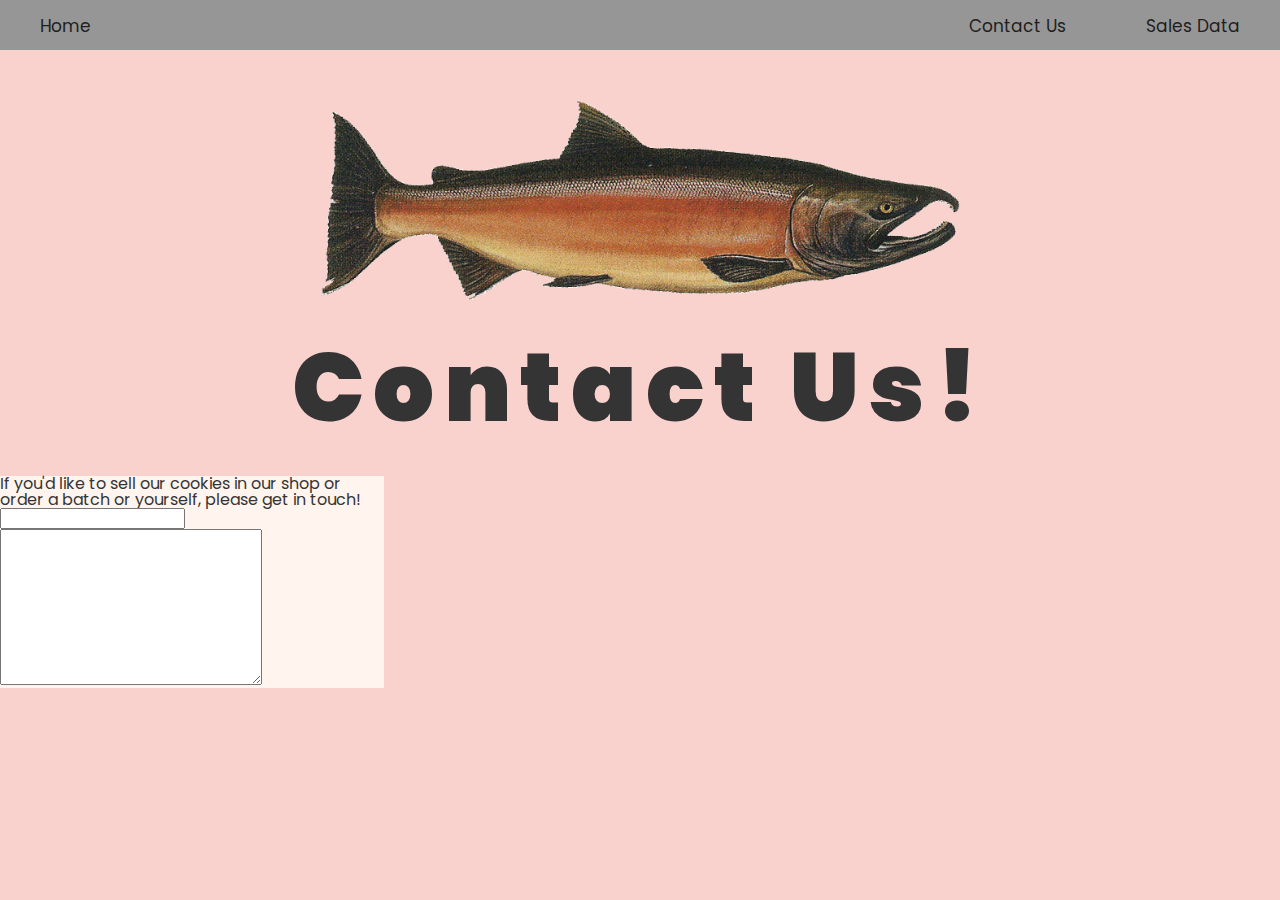
==== contact.html @ d4560233 "Added | New html file + content to html" ====
<!DOCTYPE html>
<html lang="en">
<head>

  <meta charset="UTF-8">
  <meta name="viewport" content="width=device-width, initial-scale=1.0">
  <title>Salmon Cookies</title>

  <link rel="stylesheet" href="css/reset.css">
  <link href="https://fonts.googleapis.com/css2?family=Poppins:ital,wght@0,400;0,800;1,300&display=swap" rel="stylesheet">
  <link rel="stylesheet" href="css/style.css">
  
</head>


<body>
  
  <nav>
    <ul>
      <li><a href="index.html">Home</a></li>
      <li class='right'><a href="sales.html">Sales Data</a></li>
      <li class='right'><a href="contact.html">Contact Us</a></li>
    </ul>
  </nav>

  <img src="img/salmon.png" alt="salmon">

  <h1>Contact Us!</h1>

  <div>
    <p>If you'd like to sell our cookies in our shop or order a batch or yourself, please get in touch!</p>
  </div>

  <div>
    <input type="text" name="name" id="name">
    <textarea name="message" id="message" cols="30" rows="10"></textarea>
  </div>

</body>
</html>
---- css/style.css ----
html body {
  font-family: 'Poppins', sans-serif;
  color: rgb(52, 52, 52);
  background-color: rgb(249, 209, 205);
}

html nav, a {
  background-color: rgb(150, 150, 150);
  color: rgb(33, 30, 30);
  width: auto;
  height: 50px;
  overflow: hidden;
}

html nav a {
  background-color: rgb(150, 150, 150);
  color: rgb(33, 30, 30);
  width: auto;
  height: 50px;
  float: left;
  text-align: center;
  padding: 18px 10px;
  text-decoration: none;
  font-size: 17px;
  margin-left: 30px;
}

html nav a:hover {
  background-color: rgb(249, 209, 205);
  color: rgb(33, 30, 30);
}

.right {
  float: right;
  margin-right: 30px;
}

html h1 {
  font-weight: 900;
  font-size: 6rem;
  letter-spacing: 0.1em;
  text-align: center;
  padding: 40px;
}

html h3 {
  font-weight: 900;
  font-size: 3rem;
  letter-spacing: 0.1em;
  text-align: center;
  padding: 40px;
}

text {
  font-family: 'Times New Roman', Times, serif;
  color: rgb(33, 30, 30);
}

data {
  font-family: Arial, Helvetica, sans-serif;
  color: rgb(223, 106, 93);
}

img {
  width: 600px;
  display: block;
  margin-left: auto;
  margin-right: auto;
  margin-top: 50px;
  width: 50%;
}

div {
  background-color: seashell;
  width: 30%;
}

table {
  background-color: seashell;
}
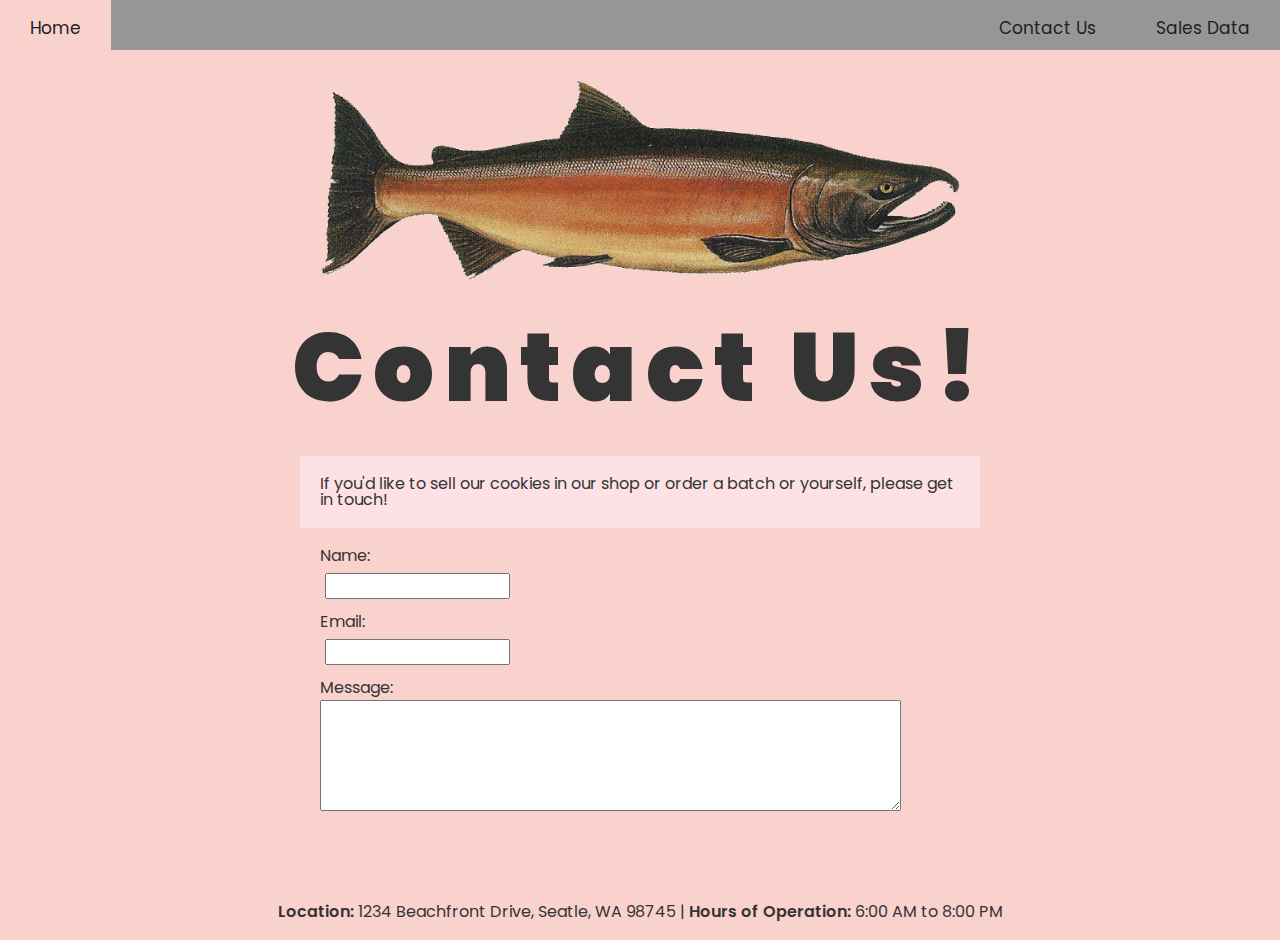
==== commit b9c7c993: "Added | Various CSS classes and properties" ====
--- a/contact.html
+++ b/contact.html
@@ -27,14 +27,25 @@
 
   <h1>Contact Us!</h1>
 
-  <div>
+  <div class='about'>
     <p>If you'd like to sell our cookies in our shop or order a batch or yourself, please get in touch!</p>
   </div>
 
-  <div>
-    <input type="text" name="name" id="name">
-    <textarea name="message" id="message" cols="30" rows="10"></textarea>
+  <div id='contact'>
+    <label for="name">Name: </label>
+    <input type="text" name="name" id="name"><br>
+    <label for="email">Email: </label>
+    <input type="email" name="email" id="email"><br>
+    <label class='topalign' for="message">Message: </label>
+    <textarea name="message" id="message" cols="70" rows="7"></textarea>
   </div>
+
+  <footer>
+    <div id='info'>
+      <p><strong class='strong'>Location:</strong> 1234 Beachfront Drive, Seatle, WA 98745 | </p>
+      <p><strong class='strong'>Hours of Operation: </strong> 6:00 AM to 8:00 PM</p>
+    </div>
+  </footer>
 
 </body>
 </html>--- a/css/style.css
+++ b/css/style.css
@@ -19,10 +19,9 @@
   height: 50px;
   float: left;
   text-align: center;
-  padding: 18px 10px;
+  padding: 20px 30px 10px 30px;
   text-decoration: none;
   font-size: 17px;
-  margin-left: 30px;
 }
 
 html nav a:hover {
@@ -32,7 +31,14 @@
 
 .right {
   float: right;
-  margin-right: 30px;
+}
+
+.end {
+  margin-right: 50px;
+}
+
+.start {
+  margin-left: 50px;
 }
 
 html h1 {
@@ -66,15 +72,72 @@
   display: block;
   margin-left: auto;
   margin-right: auto;
-  margin-top: 50px;
+  margin-top: 30px;
   width: 50%;
 }
 
 div {
-  background-color: seashell;
+  background-color: rgba(255, 234, 240, 0.651);
   width: 30%;
 }
 
-table {
+.about {
+  width: 50%;
+  padding: 20px;
+  margin-left: auto;
+  margin-right: auto;
+}
+
+table, td, th {
   background-color: seashell;
+  border: solid black 1px;
+  border-collapse: collapse;
+  padding: 10px;
 }
+
+#cookieData {
+  margin-left: auto;
+  margin-right: auto;
+  margin-top: 40px;
+}
+
+#info {
+  margin-left: auto;
+  margin-right: auto;
+  margin-top: 50px;
+  background-color: rgb(249, 209, 205);
+  width: 750px;
+  padding: 20px;
+  text-align: center;
+}
+
+#info p {
+  display: inline;
+}
+
+.strong {
+  font-weight: 600;
+}
+
+#contact {
+  width: 50%;
+  padding: 20px;
+  margin-left: auto;
+  margin-right: auto;
+  background-color: rgb(249, 209, 205);
+}
+
+#contact input {
+  margin: 5px;
+  margin-bottom: 15px;
+  height: 20px;
+}
+
+#contact label {
+  display: block;
+  height: 20px;
+}
+
+.topalign {
+  text-justify: top;
+}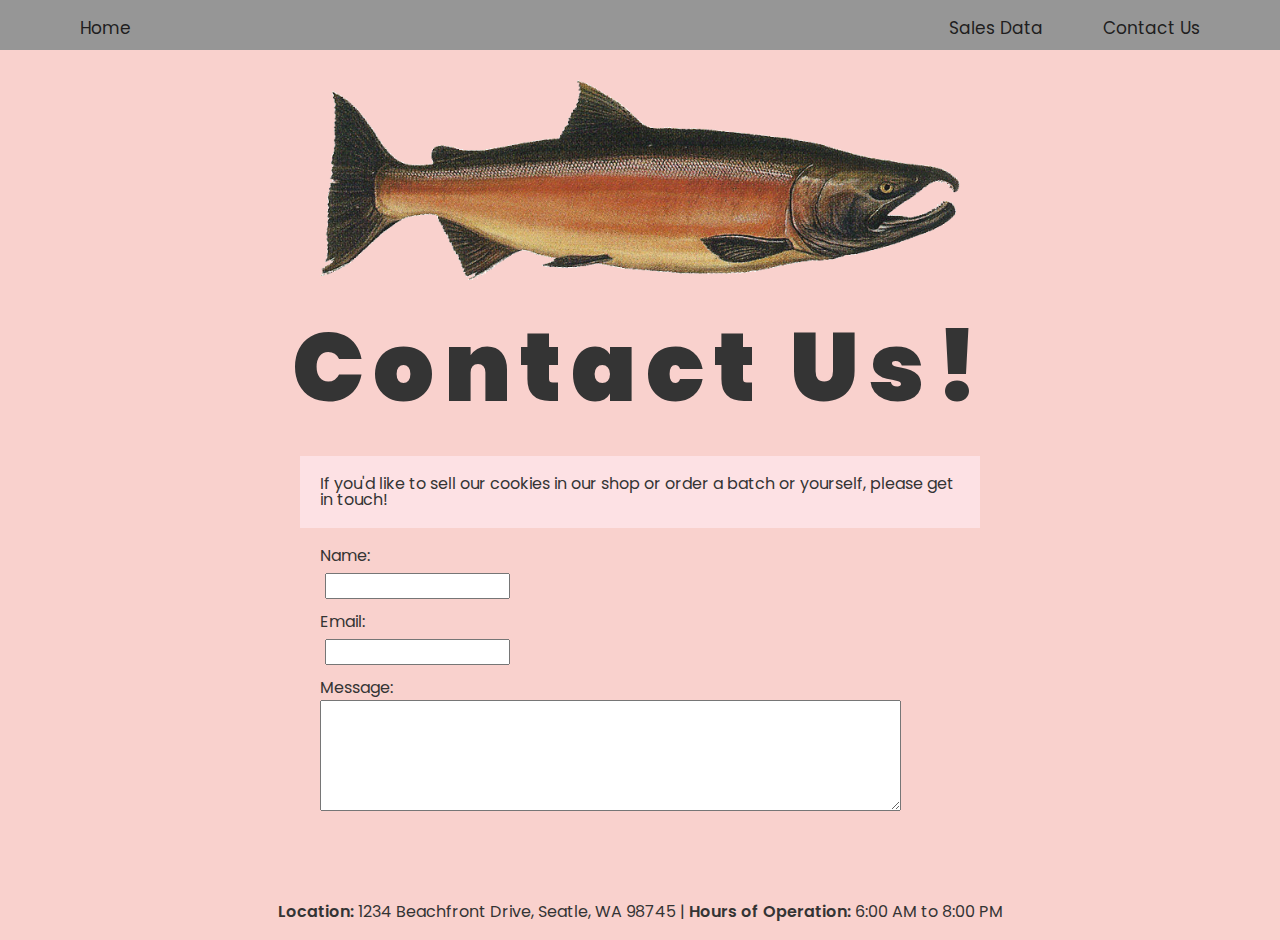
==== commit 02c2e7aa: "Updated | HTML docs to have matching Nav bars" ====
--- a/contact.html
+++ b/contact.html
@@ -17,9 +17,9 @@
   
   <nav>
     <ul>
-      <li><a href="index.html">Home</a></li>
+      <li class='start'><a href="index.html">Home</a></li>
+      <li class='right end'><a href="contact.html">Contact Us</a></li>
       <li class='right'><a href="sales.html">Sales Data</a></li>
-      <li class='right'><a href="contact.html">Contact Us</a></li>
     </ul>
   </nav>
 
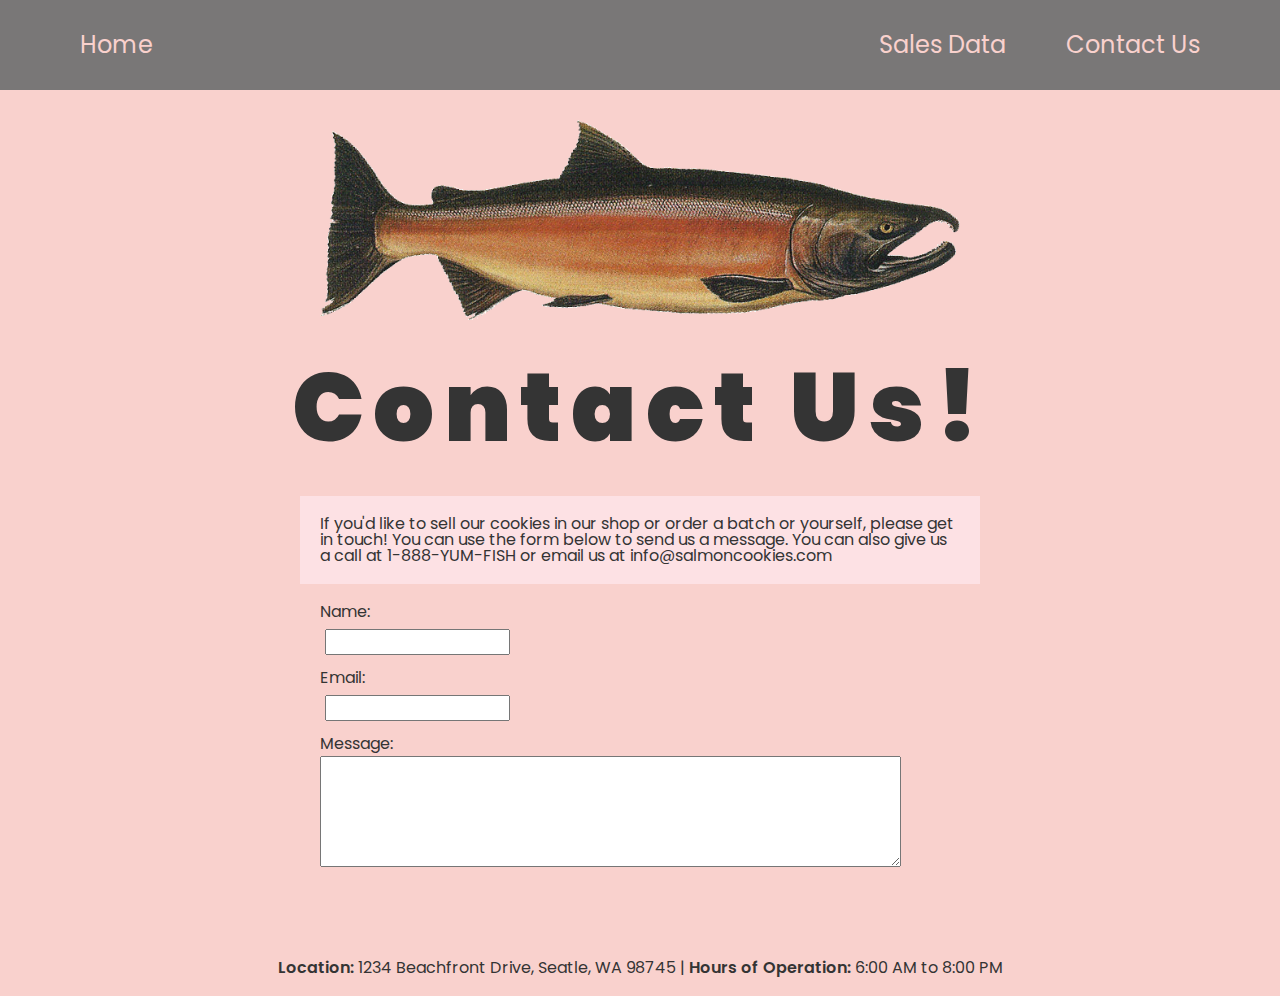
==== commit 9326fb43: "Added | required imgs to repo and contact info to HTML" ====
--- a/contact.html
+++ b/contact.html
@@ -28,7 +28,7 @@
   <h1>Contact Us!</h1>
 
   <div class='about'>
-    <p>If you'd like to sell our cookies in our shop or order a batch or yourself, please get in touch!</p>
+    <p>If you'd like to sell our cookies in our shop or order a batch or yourself, please get in touch! You can use the form below to send us a message. You can also give us a call at 1-888-YUM-FISH or email us at info@salmoncookies.com</p>
   </div>
 
   <div id='contact'>
--- a/css/style.css
+++ b/css/style.css
@@ -1,27 +1,35 @@
-html body {
+body {
   font-family: 'Poppins', sans-serif;
   color: rgb(52, 52, 52);
   background-color: rgb(249, 209, 205);
 }
 
 html nav, a {
-  background-color: rgb(150, 150, 150);
+  background-color: rgb(121, 119, 119);
   color: rgb(33, 30, 30);
   width: auto;
-  height: 50px;
+  height: 90px;
   overflow: hidden;
 }
 
+nav > ul > li {
+  line-height: 90px;
+}
+
 html nav a {
-  background-color: rgb(150, 150, 150);
-  color: rgb(33, 30, 30);
+  background-color: rgb(121, 119, 119);
+  color: rgb(249, 209, 205);
   width: auto;
-  height: 50px;
+  height: 90px;
   float: left;
+  padding-left: 10px;
+  padding-right: 10px;
+  margin-right: 20px;
+  margin-left: 20px;
   text-align: center;
-  padding: 20px 30px 10px 30px;
+  /* padding: 20px 30px 10px 30px; */
   text-decoration: none;
-  font-size: 17px;
+  font-size: 1.5rem;
 }
 
 html nav a:hover {
@@ -140,4 +148,13 @@
 
 .topalign {
   text-justify: top;
+}
+
+.specialA {
+  background-color: rgb(249, 209, 205);
+}
+
+footer > p {
+  width: 400px;
+  margin: 0 auto;
 }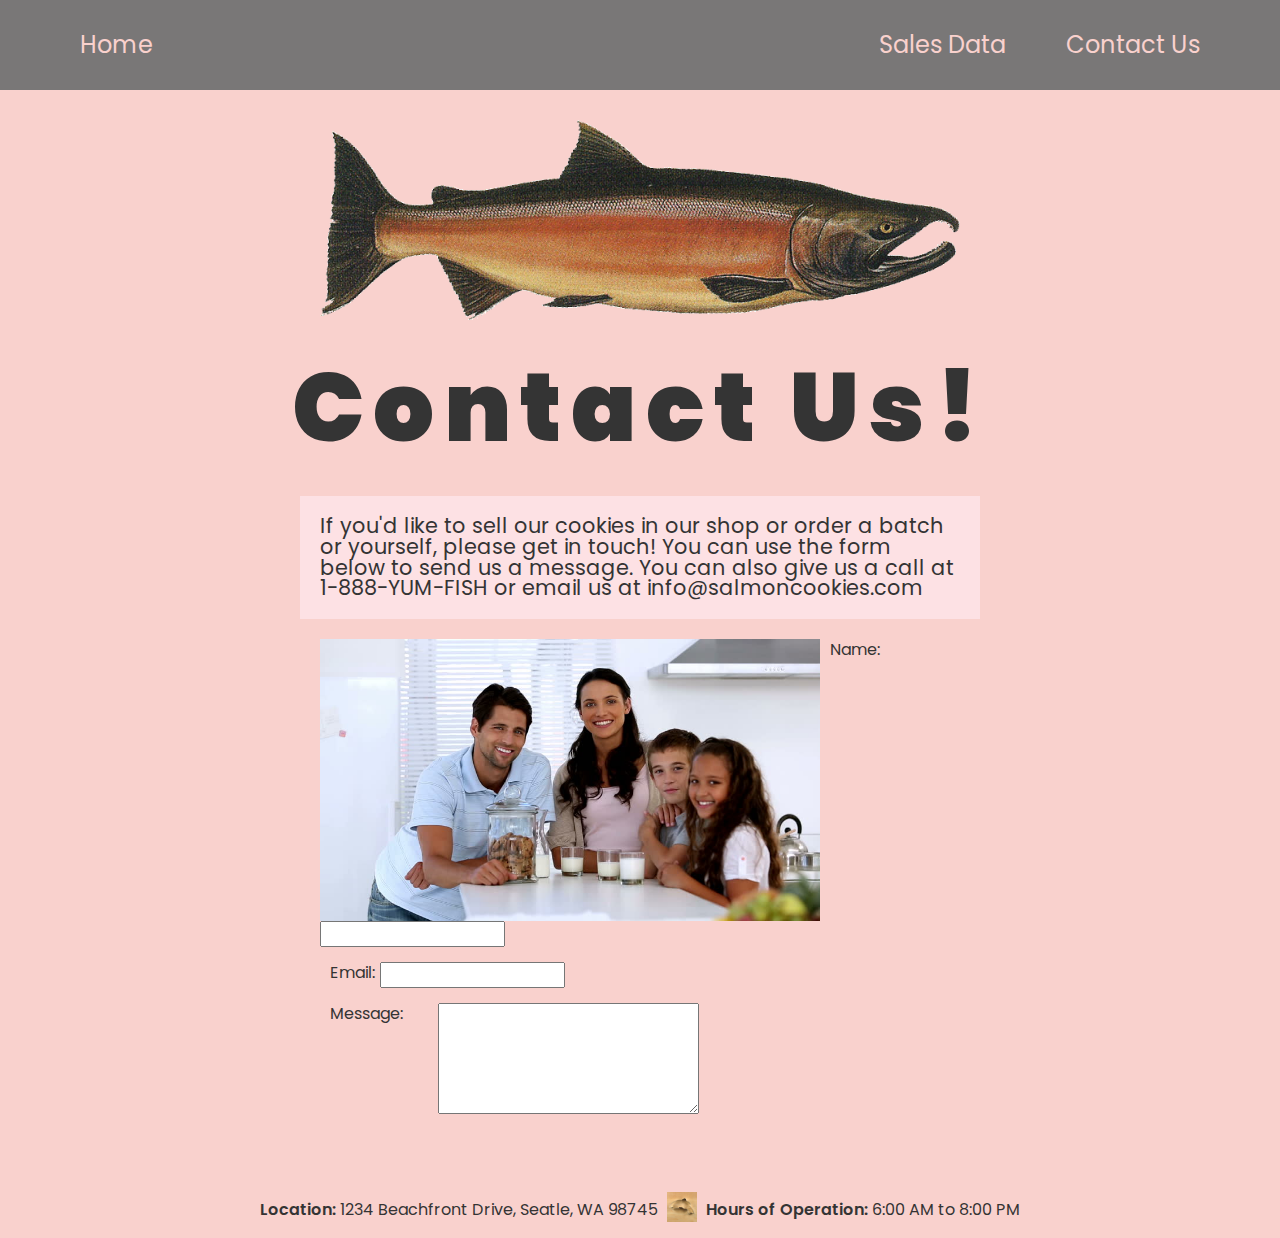
==== commit c80d3137: "Added | img html for new images and some styling" ====
--- a/contact.html
+++ b/contact.html
@@ -32,17 +32,21 @@
   </div>
 
   <div id='contact'>
+    <img id='family' src="img/family.jpg" alt="family">
     <label for="name">Name: </label>
     <input type="text" name="name" id="name"><br>
     <label for="email">Email: </label>
     <input type="email" name="email" id="email"><br>
     <label class='topalign' for="message">Message: </label>
-    <textarea name="message" id="message" cols="70" rows="7"></textarea>
+    <textarea name="message" id="message" cols="30" rows="7"></textarea>
+    
   </div>
+  
+  
 
   <footer>
     <div id='info'>
-      <p><strong class='strong'>Location:</strong> 1234 Beachfront Drive, Seatle, WA 98745 | </p>
+      <p><strong class='strong'>Location:</strong> 1234 Beachfront Drive, Seatle, WA 98745 <img id='cutter' src="img/cutter.jpeg" alt="cutter"> </p>
       <p><strong class='strong'>Hours of Operation: </strong> 6:00 AM to 8:00 PM</p>
     </div>
   </footer>
--- a/css/style.css
+++ b/css/style.css
@@ -37,6 +37,10 @@
   color: rgb(33, 30, 30);
 }
 
+.about > p {
+  font-size: 1.3rem;
+}
+
 .right {
   float: right;
 }
@@ -82,6 +86,19 @@
   margin-right: auto;
   margin-top: 30px;
   width: 50%;
+}
+
+#family {
+  width: 500px;
+  float: left;
+  margin-top: 0;
+}
+
+#cutter {
+  width: 30px;
+  padding: 5px 5px;
+  display: inline;
+  margin-bottom: -12px;
 }
 
 div {
@@ -112,9 +129,9 @@
 #info {
   margin-left: auto;
   margin-right: auto;
-  margin-top: 50px;
-  background-color: rgb(249, 209, 205);
-  width: 750px;
+
+  background-color: rgb(249, 209, 205);
+  width: 800px;
   padding: 20px;
   text-align: center;
 }
@@ -136,18 +153,54 @@
 }
 
 #contact input {
-  margin: 5px;
   margin-bottom: 15px;
   height: 20px;
 }
 
 #contact label {
   display: block;
+  margin-top: 3px;
+  padding-right: 5px;
+  padding-left: 10px;
   height: 20px;
-}
-
-.topalign {
-  text-justify: top;
+  float: left;
+}
+
+#contact .topalign {
+  display: block;
+  margin-bottom: 15px;
+  padding-left: 10px;
+  width: auto;
+ 
+}
+
+#contact #message {
+  margin-left: 30px;
+}
+
+
+article {
+  margin-top: 50px;
+  overflow: hidden;
+}
+
+article > img, section {
+  width: 30%;
+  float: left;
+  margin-top
+}
+
+article > #shirt {
+  width: 400px;
+  margin-left: 300px;
+  margin-right: 60px;
+  margin-top: 0;
+}
+
+article > section > p {
+  font-size: 1.75rem;
+  padding-top: 70px;
+  vertical-align: middle;
 }
 
 .specialA {
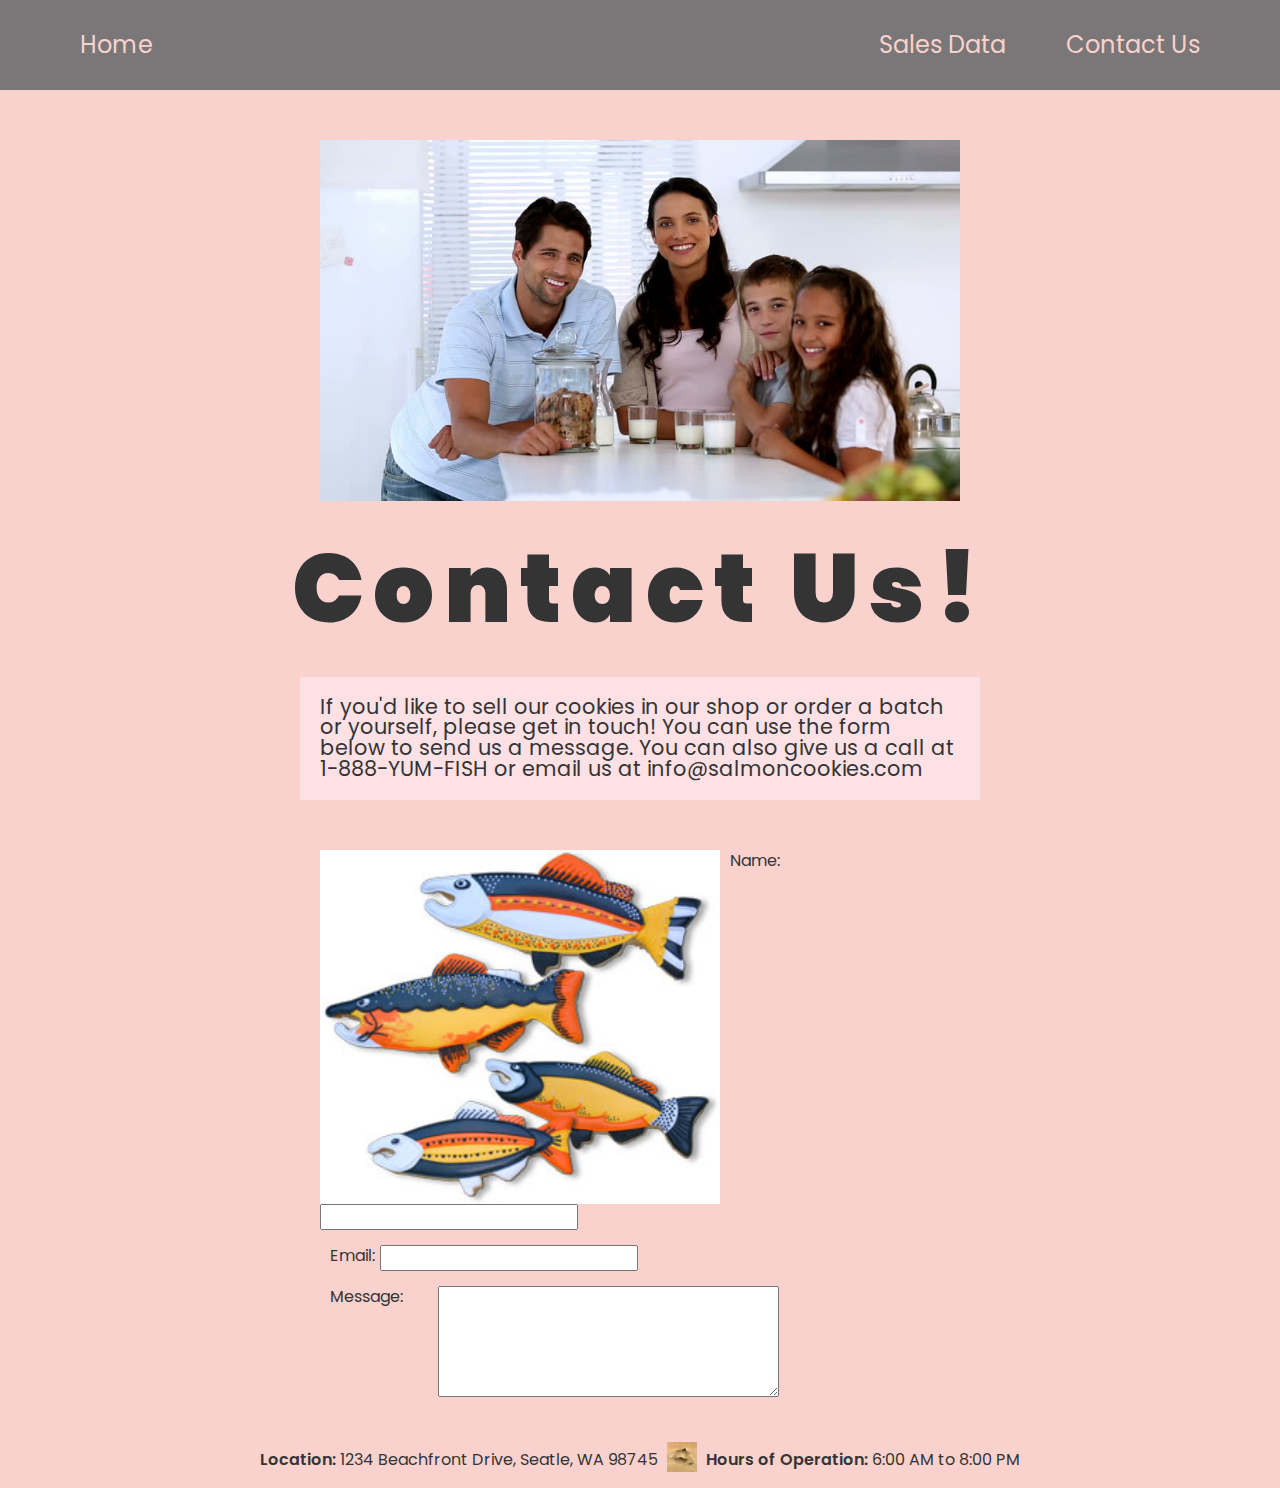
==== commit 04b1912e: "Added | Final images and styling for them" ====
--- a/contact.html
+++ b/contact.html
@@ -23,7 +23,7 @@
     </ul>
   </nav>
 
-  <img src="img/salmon.png" alt="salmon">
+  <img id='family' src="img/family.jpg" alt="salmon">
 
   <h1>Contact Us!</h1>
 
@@ -32,13 +32,13 @@
   </div>
 
   <div id='contact'>
-    <img id='family' src="img/family.jpg" alt="family">
+    <img id='fourFish' src="img/fish.jpg" alt="fourfish">
     <label for="name">Name: </label>
     <input type="text" name="name" id="name"><br>
     <label for="email">Email: </label>
     <input type="email" name="email" id="email"><br>
     <label class='topalign' for="message">Message: </label>
-    <textarea name="message" id="message" cols="30" rows="7"></textarea>
+    <textarea name="message" id="message" cols="40" rows="7"></textarea>
     
   </div>
   
--- a/css/style.css
+++ b/css/style.css
@@ -4,8 +4,12 @@
   background-color: rgb(249, 209, 205);
 }
 
+html nav {
+  overflow: hidden;
+}
+
 html nav, a {
-  background-color: rgb(121, 119, 119);
+  background-color: #797777;
   color: rgb(33, 30, 30);
   width: auto;
   height: 90px;
@@ -79,17 +83,31 @@
   color: rgb(223, 106, 93);
 }
 
-img {
-  width: 600px;
-  display: block;
-  margin-left: auto;
-  margin-right: auto;
-  margin-top: 30px;
+#logo {
+  width: 50px;
+  vertical-align: middle;
+  padding-right: 10px;
+}
+
+.salmon {
+  display: block;
+  margin-left: auto;
+  margin-right: auto;
+  margin-top: 50px;
   width: 50%;
 }
 
 #family {
-  width: 500px;
+  width: 700px;
+  margin-top: 50px;
+  display: block;
+  margin-left: auto;
+  margin-right: auto;
+  width: 50%;
+}
+
+#fourFish {
+  width: 400px;
   float: left;
   margin-top: 0;
 }
@@ -97,8 +115,15 @@
 #cutter {
   width: 30px;
   padding: 5px 5px;
-  display: inline;
   margin-bottom: -12px;
+}
+
+#chinook {
+  width: 250px;
+  margin-top: 30px;
+  margin-left: auto;
+  margin-right: auto;
+  display: block;
 }
 
 div {
@@ -134,6 +159,7 @@
   width: 800px;
   padding: 20px;
   text-align: center;
+  overflow: hidden;
 }
 
 #info p {
@@ -147,14 +173,17 @@
 #contact {
   width: 50%;
   padding: 20px;
-  margin-left: auto;
-  margin-right: auto;
-  background-color: rgb(249, 209, 205);
+  margin-top: 30px;
+  margin-left: auto;
+  margin-right: auto;
+  background-color: rgb(249, 209, 205);
+  overflow: hidden;
 }
 
 #contact input {
   margin-bottom: 15px;
   height: 20px;
+  width: 250px;
 }
 
 #contact label {
@@ -176,23 +205,26 @@
 
 #contact #message {
   margin-left: 30px;
+  display: block;
+  float: left;
 }
 
 
 article {
   margin-top: 50px;
+  margin-left: auto;
+  margin-right: auto;
+  width: 1300px;
   overflow: hidden;
 }
 
 article > img, section {
-  width: 30%;
-  float: left;
-  margin-top
+  width: 50%;
+  float: left;
 }
 
 article > #shirt {
   width: 400px;
-  margin-left: 300px;
   margin-right: 60px;
   margin-top: 0;
 }
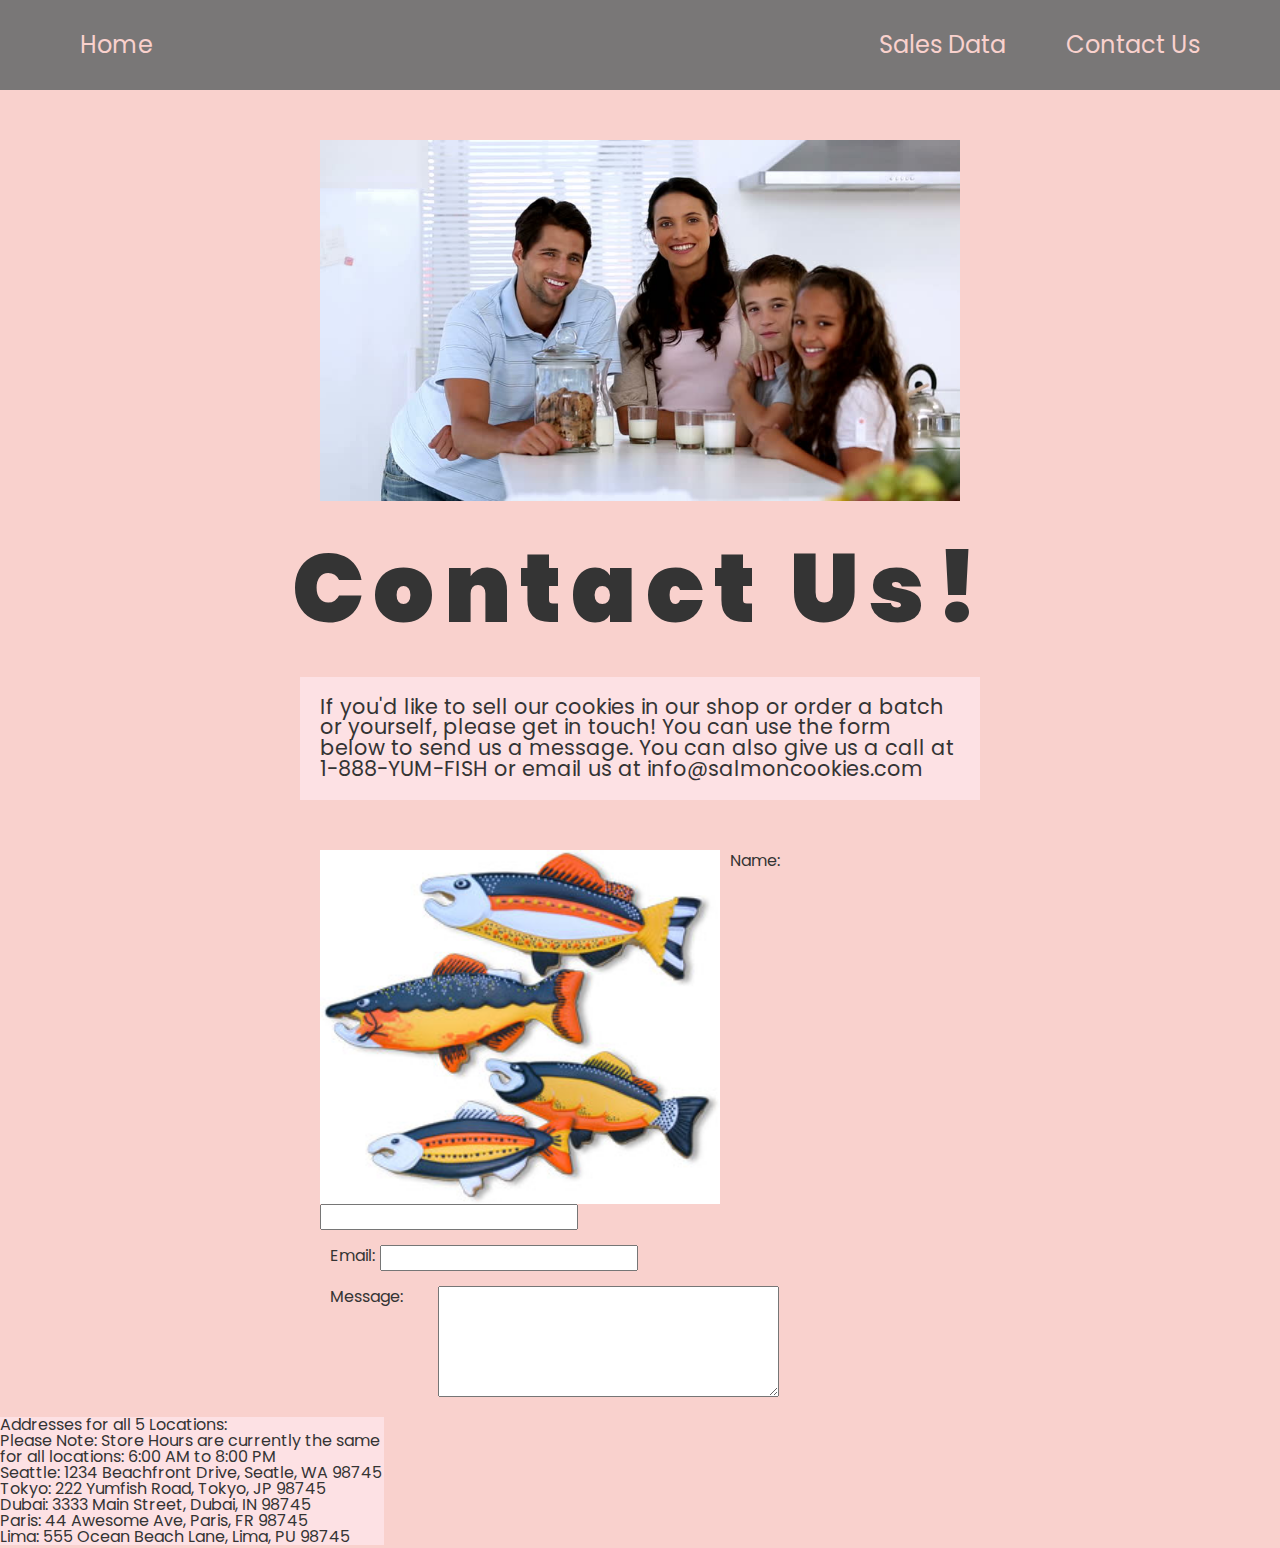
==== commit 407ecc65: "Added | ALL locations for ALL stores per Feedback" ====
--- a/contact.html
+++ b/contact.html
@@ -38,18 +38,22 @@
     <label for="email">Email: </label>
     <input type="email" name="email" id="email"><br>
     <label class='topalign' for="message">Message: </label>
-    <textarea name="message" id="message" cols="40" rows="7"></textarea>
-    
+    <textarea name="message" id="message" cols="40" rows="7"></textarea>   
   </div>
   
-  
+  <div>
+    <h4>Addresses for all 5 Locations:</h4>
+    <p>Please Note: Store Hours are currently the same for all locations: 6:00 AM to 8:00 PM</p>
+    <ul>
+      <li>Seattle: 1234 Beachfront Drive, Seatle, WA 98745</li>
+      <li>Tokyo: 222 Yumfish Road, Tokyo, JP 98745</li>
+      <li>Dubai: 3333 Main Street, Dubai, IN 98745</li>
+      <li>Paris: 44 Awesome Ave, Paris, FR 98745</li>
+      <li>Lima: 555 Ocean Beach Lane, Lima, PU 98745</li>
+    </ul>
+  </div>
 
-  <footer>
-    <div id='info'>
-      <p><strong class='strong'>Location:</strong> 1234 Beachfront Drive, Seatle, WA 98745 <img id='cutter' src="img/cutter.jpeg" alt="cutter"> </p>
-      <p><strong class='strong'>Hours of Operation: </strong> 6:00 AM to 8:00 PM</p>
-    </div>
-  </footer>
+
 
 </body>
 </html>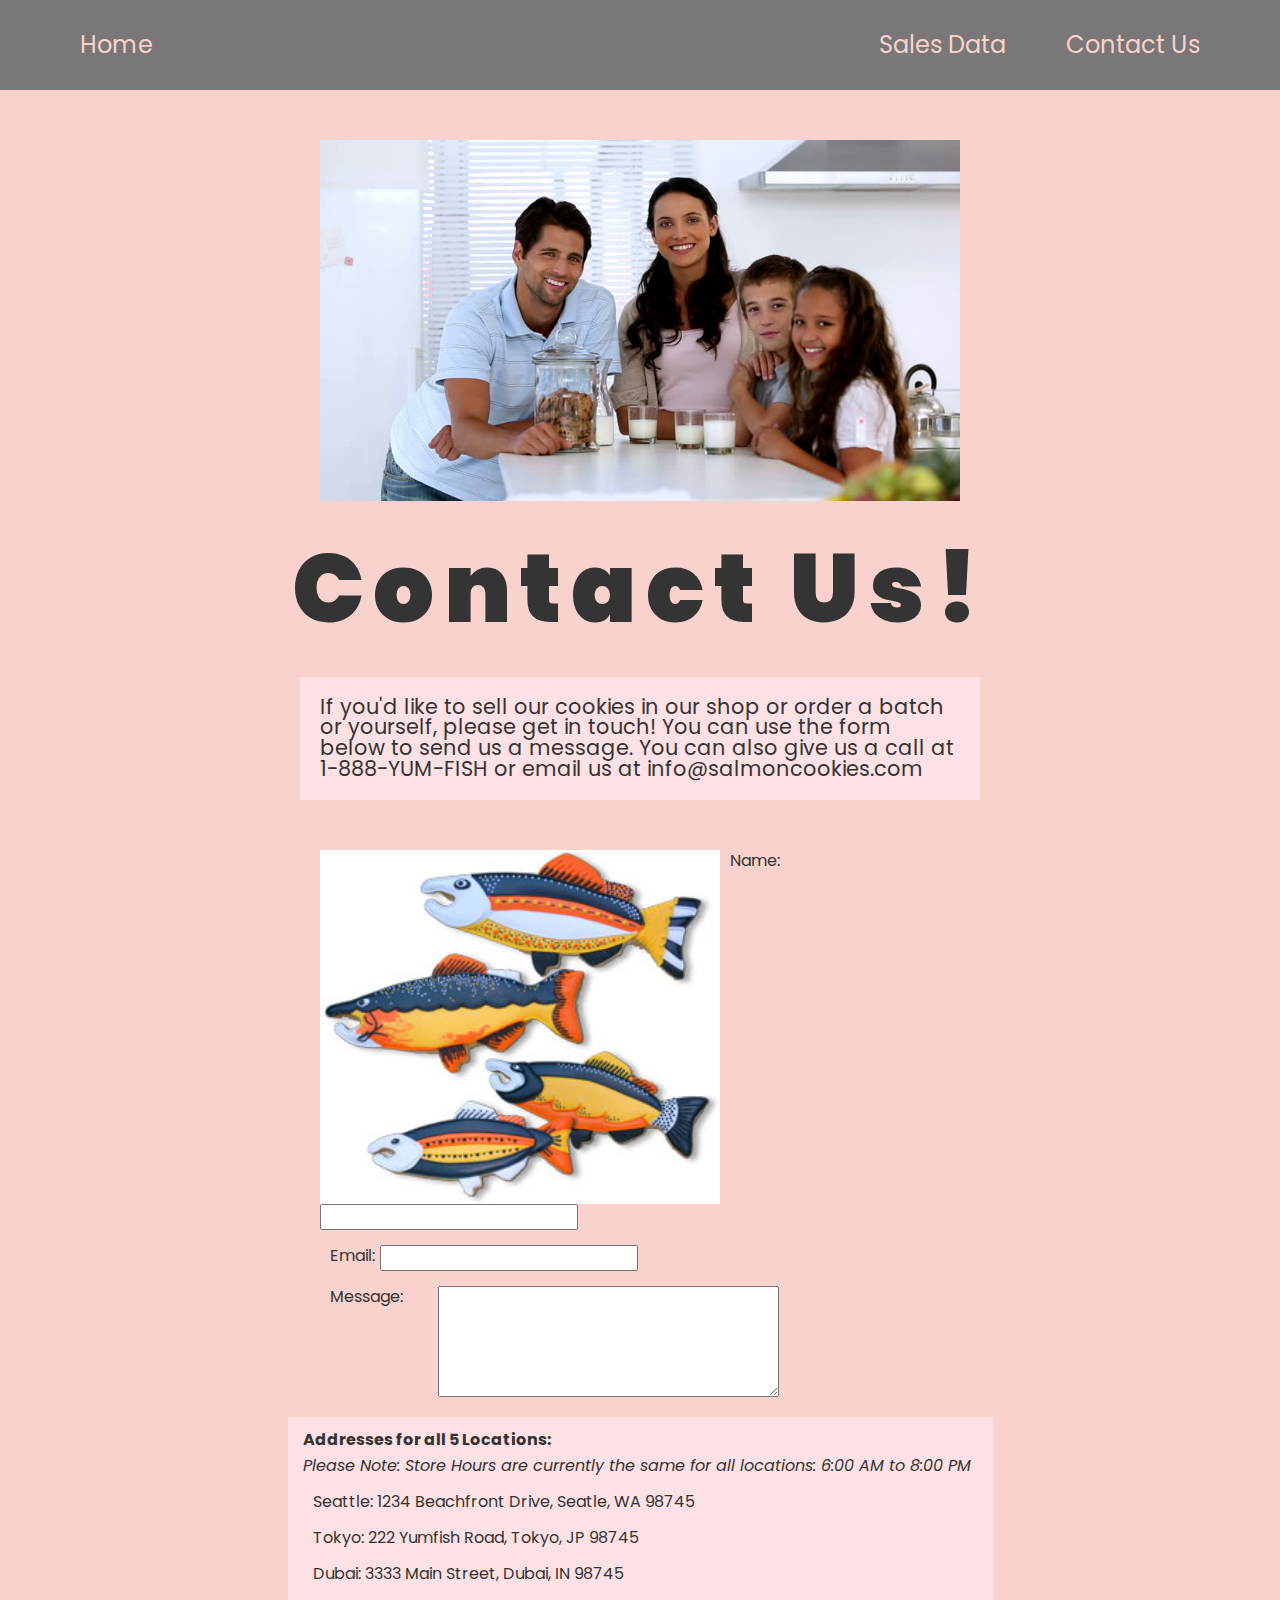
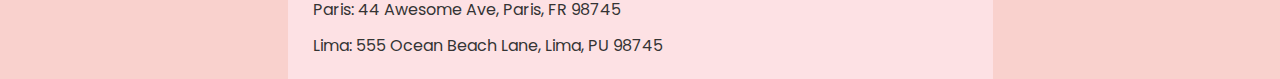
==== commit 5bb2b668: "Updated | for resubmission feedback for Lab08b" ====
--- a/contact.html
+++ b/contact.html
@@ -41,7 +41,7 @@
     <textarea name="message" id="message" cols="40" rows="7"></textarea>   
   </div>
   
-  <div>
+  <div id='addresses'>
     <h4>Addresses for all 5 Locations:</h4>
     <p>Please Note: Store Hours are currently the same for all locations: 6:00 AM to 8:00 PM</p>
     <ul>
--- a/css/style.css
+++ b/css/style.css
@@ -209,6 +209,26 @@
   float: left;
 }
 
+#addresses {
+  width: 675px;
+  margin-left: auto;
+  margin-right: auto;
+  padding: 15px;
+}
+
+#addresses h4 {
+  font-weight: bold;
+  padding-bottom: 10px;
+}
+
+#addresses p {
+  padding-bottom: 10px;
+  font-style: italic;
+}
+
+#addresses > ul > li {
+  padding: 10px;
+}
 
 article {
   margin-top: 50px;
